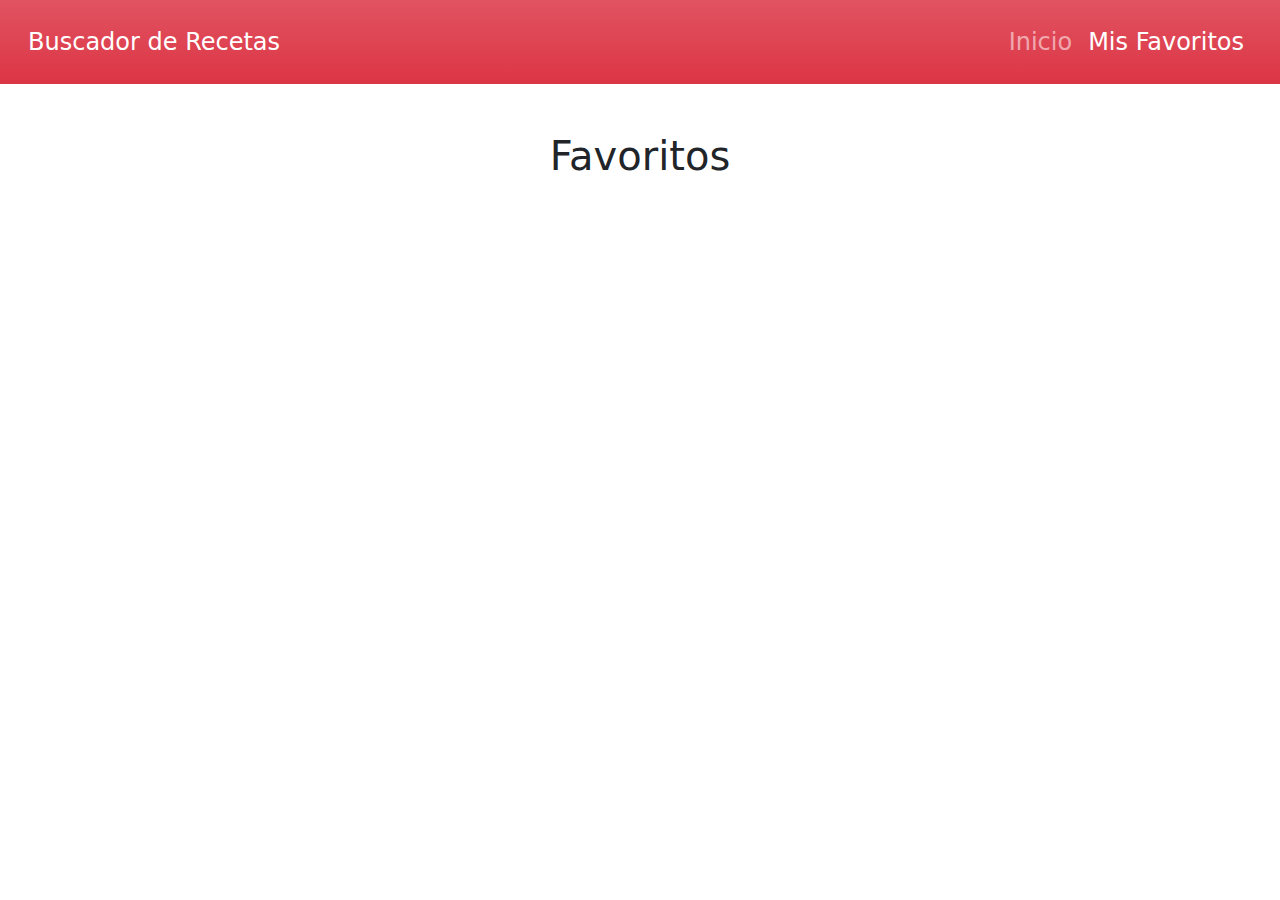
==== favoritos.html @ 7bedb5b6 "Create Toast" ====
<!DOCTYPE html>
<html lang="en">
<head>
    <meta charset="UTF-8">
    <meta http-equiv="X-UA-Compatible" content="IE=edge">
    <meta name="viewport" content="width=device-width, initial-scale=1.0">
    <title>Buscador Recetas Comida</title>
    <link rel="stylesheet" href="css/bootstrap.min.css">
</head>
<body>
    <nav class="navbar navbar-expand-lg navbar-dark bg-danger bg-gradient p-3">
        <div class="container-fluid">
            <a class="navbar-brand fs-4" href="index.html">Buscador de Recetas</a>

            <button class="navbar-toggler" type="button" data-bs-toggle="collapse" data-bs-target="#navbarNavDropdown" aria-controls="navbarNavDropdown" aria-expanded="false" aria-label="Toggle navigation">
                <span class="navbar-toggler-icon"></span>
            </button>

            <div class="collapse navbar-collapse justify-content-end" id="navbarNavDropdown">
                <ul class="navbar-nav">
                    <li class="nav-item">
                        <a class="nav-link fs-4" href="index.html">Inicio</a>
                    </li>
                    <li class="nav-item">
                        <a class="nav-link fs-4 active" aria-current="page"  href="favoritos.html">Mis Favoritos</a>
                    </li>
                </ul>
            </div>

        </div>
    </nav>


    <div class="modal fade" id="modal" data-bs-backdrop="static" data-bs-keyboard="false" tabindex="-1" aria-hidden="true">
        <div class="modal-dialog modal-dialog-scrollable">
            <div class="modal-content">
                <div class="modal-header">
                    <h1 class="modal-title fs-3 font-bold" id="staticBackdropLabel"></h1>
                    <button type="button" class="btn-close" data-bs-dismiss="modal" aria-label="Close"></button>
                </div>
                <div class="modal-body"></div>
                <div class="modal-footer flex justify-content-between">
                </div>
            </div>
        </div>
    </div>

    <main class="mt-5 container-lg">
      <h2 class="text-center fs-1">Favoritos</h2>
      <div id="resultado" class="favoritos row"></div>
    </main>


    <div class="toast-container position-fixed top-0 end-0 p-3">
        <div id="toast" class="toast" role="alert" aria-live="assertive" aria-atomic="true">
            <div class="toast-header bg-danger text-white">
                <strong class="me-auto text-white">App Recetas</strong>
                <button type="button" class="btn-close btn-close-white" data-bs-dismiss="toast" aria-label="Close"></button>
            </div>
            <div class="toast-body"></div>
        </div>
    </div>

    <script src="js/bootstrap.bundle.min.js"></script>
    <script src="js/app.js"></script>
</body>
</html>
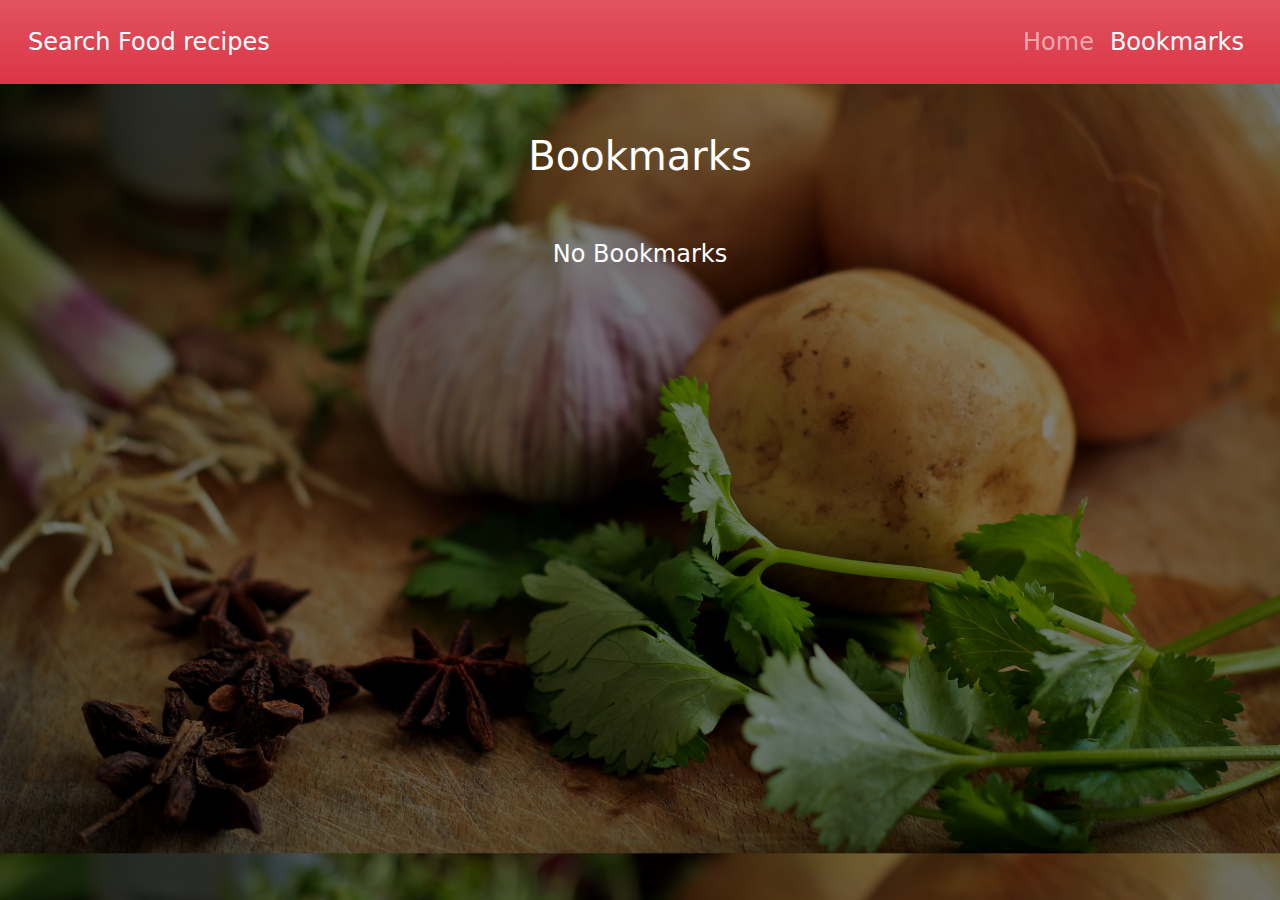
==== commit a9d81b7c: "Add animations" ====
--- a/favoritos.html
+++ b/favoritos.html
@@ -4,13 +4,14 @@
     <meta charset="UTF-8">
     <meta http-equiv="X-UA-Compatible" content="IE=edge">
     <meta name="viewport" content="width=device-width, initial-scale=1.0">
-    <title>Buscador Recetas Comida</title>
+    <title>Food Recipes</title>
     <link rel="stylesheet" href="css/bootstrap.min.css">
+    <link rel="stylesheet" href="/css/style.css">
 </head>
 <body>
     <nav class="navbar navbar-expand-lg navbar-dark bg-danger bg-gradient p-3">
         <div class="container-fluid">
-            <a class="navbar-brand fs-4" href="index.html">Buscador de Recetas</a>
+            <a class="navbar-brand fs-4" href="index.html">Search Food recipes</a>
 
             <button class="navbar-toggler" type="button" data-bs-toggle="collapse" data-bs-target="#navbarNavDropdown" aria-controls="navbarNavDropdown" aria-expanded="false" aria-label="Toggle navigation">
                 <span class="navbar-toggler-icon"></span>
@@ -19,10 +20,10 @@
             <div class="collapse navbar-collapse justify-content-end" id="navbarNavDropdown">
                 <ul class="navbar-nav">
                     <li class="nav-item">
-                        <a class="nav-link fs-4" href="index.html">Inicio</a>
+                        <a class="nav-link fs-4" href="index.html">Home</a>
                     </li>
                     <li class="nav-item">
-                        <a class="nav-link fs-4 active" aria-current="page"  href="favoritos.html">Mis Favoritos</a>
+                        <a class="nav-link fs-4 active" aria-current="page"  href="favoritos.html">Bookmarks</a>
                     </li>
                 </ul>
             </div>
@@ -46,7 +47,7 @@
     </div>
 
     <main class="mt-5 container-lg">
-      <h2 class="text-center fs-1">Favoritos</h2>
+      <h2 class="text-center fs-1">Bookmarks</h2>
       <div id="resultado" class="favoritos row"></div>
     </main>
 
--- a/css/style.css
+++ b/css/style.css
@@ -0,0 +1,113 @@
+body {
+  background: linear-gradient(rgba(0, 0, 0, 0.5), rgba(0, 0, 0, 0.5)), url('/syd-wachs-epqNIYI6S7E-unsplash.jpg');
+  background-size: cover;
+  
+  /* animation: fadeIn 5s infinite; */
+  color :white
+}
+
+@keyframes fadeIn {
+  0% {
+    opacity: 0;
+  }
+  50% {
+    opacity: 1;
+  }
+  100% {
+    opacity: 0;
+  }
+}
+
+
+/* Estilos de la barra de navegación */
+.navbar {
+    animation: fadeInDown 1s;
+  }
+  
+  @keyframes fadeInDown {
+    0% {
+      opacity: 0;
+      transform: translateY(-20px);
+    }
+    100% {
+      opacity: 1;
+      transform: translateY(0);
+    }
+  }
+  
+  /* Estilos del título de la página */
+  h2 {
+    animation: scaleIn 1s;
+  }
+  
+  @keyframes scaleIn {
+    0% {
+      transform: scale(0);
+    }
+    100% {
+      transform: scale(1);
+    }
+  }
+  
+  /* Estilos del formulario de búsqueda */
+  form.card {
+    animation: slideInLeft 1s;
+  }
+  
+  @keyframes slideInLeft {
+    0% {
+      opacity: 0;
+      transform: translateX(-20px);
+    }
+    100% {
+      opacity: 1;
+      transform: translateX(0);
+    }
+  }
+  
+  /* Estilos de las tarjetas de resultados */
+  #resultado .card {
+    animation: fadeIn 1s;
+  }
+  
+  @keyframes fadeIn {
+    0% {
+      opacity: 0;
+    }
+    100% {
+      opacity: 1;
+    }
+  }
+  
+  /* Estilos del modal */
+  .modal-content {
+    animation: slideInUp 1s;
+  }
+  
+  @keyframes slideInUp {
+    0% {
+      opacity: 0;
+      transform: translateY(20px);
+    }
+    100% {
+      opacity: 1;
+      transform: translateY(0);
+    }
+  }
+  
+  /* Estilos del toast */
+  .toast {
+    animation: slideInRight 1s;
+  }
+  
+  @keyframes slideInRight {
+    0% {
+      opacity: 0;
+      transform: translateX(20px);
+    }
+    100% {
+      opacity: 1;
+      transform: translateX(0);
+    }
+  }
+  